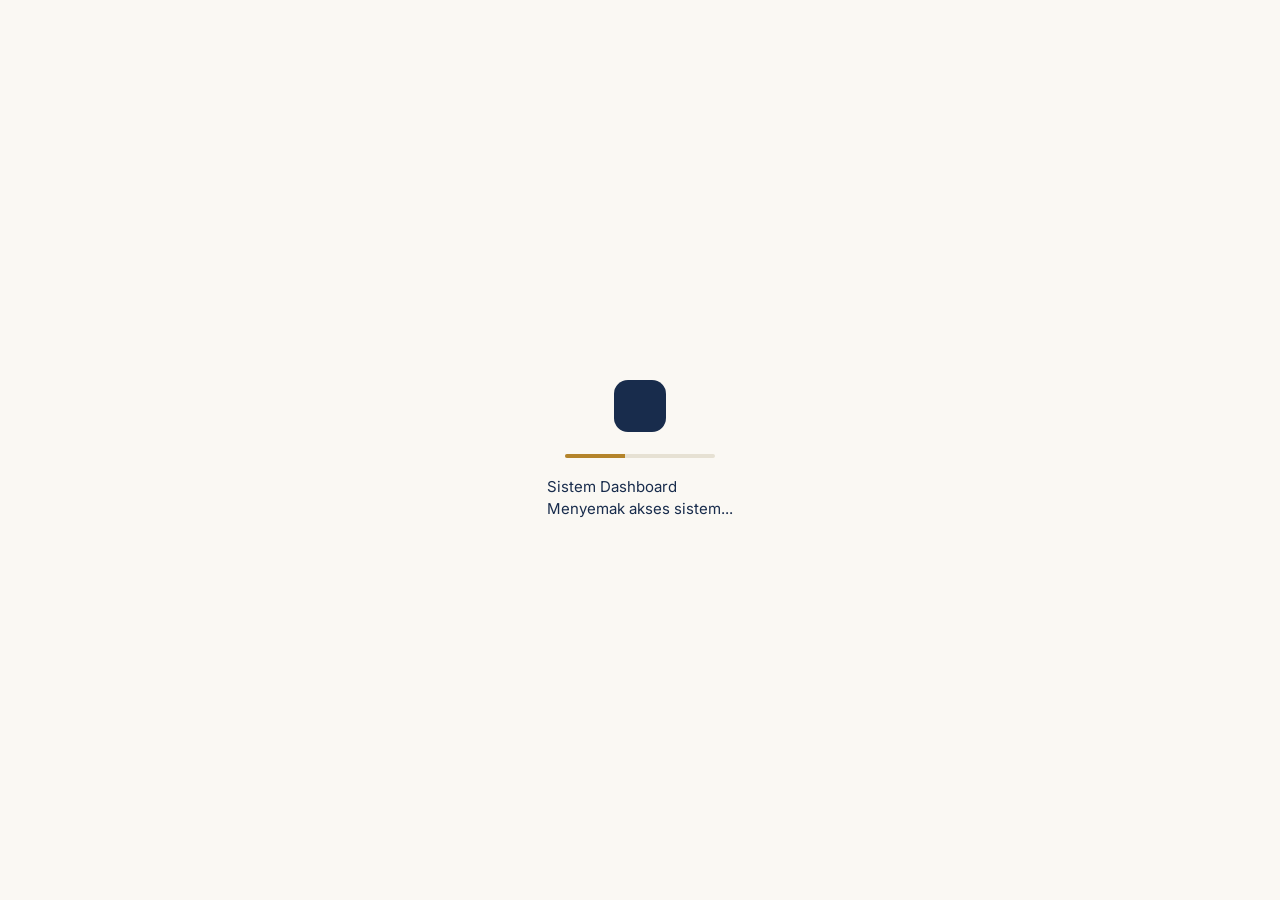
==== index.html @ 3afe43b8 "new dashboard structure" ====
<!DOCTYPE html>
<html lang="ms">
<head>
  <meta charset="utf-8">
  <meta name="viewport" content="width=device-width, initial-scale=1, viewport-fit=cover">
  <title>Master Portal | Dashboard Pendidikan</title>
  <link rel="preconnect" href="https://fonts.googleapis.com">
  <link rel="preconnect" href="https://fonts.gstatic.com" crossorigin>
  <link href="https://fonts.googleapis.com/css2?family=Fraunces:opsz,wght@9..144,600;9..144,700&family=Inter:wght@400;500;600;700&display=swap" rel="stylesheet">
  <link rel="stylesheet" href="master.css">
</head>
<body>

  <!-- Reusable Loader -->
  <div id="dynamicLoader">
    <div class="loader-mark"></div>
    <div class="loader-track"><span></span></div>
    <div class="loading-text-container">
      <div class="loading-title">Sistem Dashboard</div>
      <div class="loading-subtitle" id="loaderMessage">Mengakses sistem...</div>
    </div>
  </div>

  <header class="site-header">
    <div class="site-header-inner">
      <div class="brand">
        <div class="brand-name">Master Portal</div>
        <div class="brand-sub">Dashboard Utama</div>
      </div>
      <div class="user-chip" id="userProfile" style="display:none;">
        <div class="user-info">
          <p class="user-name" id="userName"></p>
          <p class="user-email" id="userEmail"></p>
        </div>
      </div>
    </div>
  </header>

  <div class="shell">
    <div id="authView" class="panel hero-block">
      <h2 class="hero-title">Selamat Datang</h2>
      <p class="hero-sub">Sila sahkan identiti anda untuk mengakses modul.</p>
      <div class="input-group">
        <input type="password" id="pinInput" class="form-control" placeholder="Masukkan PIN Sekolah (Jika tiada akses e-mel)">
        <button class="btn btn-primary" onclick="verifyAccess()">Log Masuk</button>
      </div>
      <p id="authError" style="color:var(--rose); font-size:13px; margin-top:12px;"></p>
    </div>

    <!-- Modules Grid -->
    <div id="modulesView" style="display:none;">
      <h2 class="section-title">Modul Tersedia</h2>
      <div class="modules-grid">
        <!-- Module Card: Baucar Buku -->
        <a href="baucarbuku.html" class="module-card">
          <div class="module-icon">📚</div>
          <div class="module-content">
            <h3>Sistem Baucar Buku</h3>
            <p>Urus status penebusan dan penggunaan baucar buku pelajar.</p>
          </div>
        </a>
        
        <!-- Placeholder for Future Module -->
        <div class="module-card disabled">
          <div class="module-icon">⚙️</div>
          <div class="module-content">
            <h3>Modul Seterusnya</h3>
            <p>Akan datang...</p>
          </div>
        </div>
      </div>
    </div>
  </div>

  <script src="master.js"></script>
</body>
</html>
---- master.css ----
:root {
  --ink: #182C4C; --ink-soft: #3E5372;
  --paper: #FAF8F3; --surface: #FFFFFF; --surface-2: #F3F0E8;
  --line: #E6E1D3; --line-soft: #EFEBDE;
  --gold: #B4842A; --gold-soft: #F3E6C9;
  --teal: #1E6E63; --teal-soft: #DCEEE9;
  --rose: #A83B44; --rose-soft: #F4DEDD;
  --muted: #6B7280;
  --radius-lg: 18px; --radius-md: 12px; --radius-sm: 8px;
  --shadow-sm: 0 1px 2px rgba(24,44,76,0.06);
  --shadow-md: 0 8px 24px rgba(24,44,76,0.08);
  --font-display: 'Fraunces', Georgia, serif;
  --font-body: 'Inter', sans-serif;
}

* { box-sizing: border-box; }
body {
  margin: 0; background: var(--paper); color: var(--ink);
  font-family: var(--font-body); font-size: 15px; line-height: 1.5;
}
.site-header {
  position: sticky; top: 0; z-index: 40;
  background: rgba(250,248,243,0.86); backdrop-filter: blur(10px);
  border-bottom: 1px solid var(--line);
}
.site-header-inner {
  max-width: 1140px; margin: 0 auto; padding: 12px 20px;
  display: flex; align-items: center; justify-content: space-between;
}
.brand-name { font-family: var(--font-display); font-weight: 700; font-size: 19px; }
.brand-sub { font-size: 11px; color: var(--muted); text-transform: uppercase; font-weight: 600; }
.shell { max-width: 1140px; margin: 0 auto; padding: 24px 20px 64px; }
.panel {
  background: var(--surface); padding: 24px; border-radius: var(--radius-lg);
  box-shadow: var(--shadow-sm); border: 1px solid var(--line-soft);
}
.hero-block { text-align: center; }
.hero-title { font-family: var(--font-display); font-size: 26px; margin: 0 0 8px; }
.hero-sub { color: var(--muted); margin: 0 0 24px; }
.input-group { display: flex; gap: 10px; justify-content: center; flex-wrap: wrap; }
.form-control {
  padding: 11px 13px; border: 1.5px solid var(--line); border-radius: var(--radius-sm);
  font-family: var(--font-body); width: 260px;
}
.btn {
  background: var(--ink); color: #fff; padding: 9px 16px; border: none; border-radius: 999px;
  cursor: pointer; font-weight: 600; text-decoration: none; display: inline-block;
}
.btn:hover { background: #0F1E37; }

/* Modules Grid */
.section-title { font-family: var(--font-display); margin-bottom: 20px; font-size: 22px; }
.modules-grid { display: grid; grid-template-columns: repeat(auto-fill, minmax(300px, 1fr)); gap: 20px; }
.module-card {
  background: var(--surface); border: 1px solid var(--line); border-radius: var(--radius-lg);
  padding: 24px; text-decoration: none; color: var(--ink);
  display: flex; gap: 16px; transition: transform 0.2s, box-shadow 0.2s;
}
.module-card:hover:not(.disabled) { transform: translateY(-4px); box-shadow: var(--shadow-md); border-color: var(--gold); }
.module-icon { font-size: 32px; flex-shrink: 0; }
.module-content h3 { margin: 0 0 6px; font-family: var(--font-display); font-size: 18px; }
.module-content p { margin: 0; font-size: 13.5px; color: var(--muted); }
.module-card.disabled { opacity: 0.5; cursor: not-allowed; }

/* Global Loader */
#dynamicLoader {
  position: fixed; inset: 0; background: var(--paper); z-index: 9999;
  display: none; flex-direction: column; justify-content: center; align-items: center;
}
.loader-mark { width: 52px; height: 52px; background: var(--ink); border-radius: 14px; margin-bottom: 22px; }
.loader-track { width: 150px; height: 4px; background: var(--line); border-radius: 99px; overflow: hidden; margin-bottom: 18px; }
.loader-track > span { display: block; width: 40%; height: 100%; background: var(--gold); animation: slide 1.1s infinite; }
@keyframes slide { 0% { transform: translateX(-100%); } 100% { transform: translateX(350%); } }
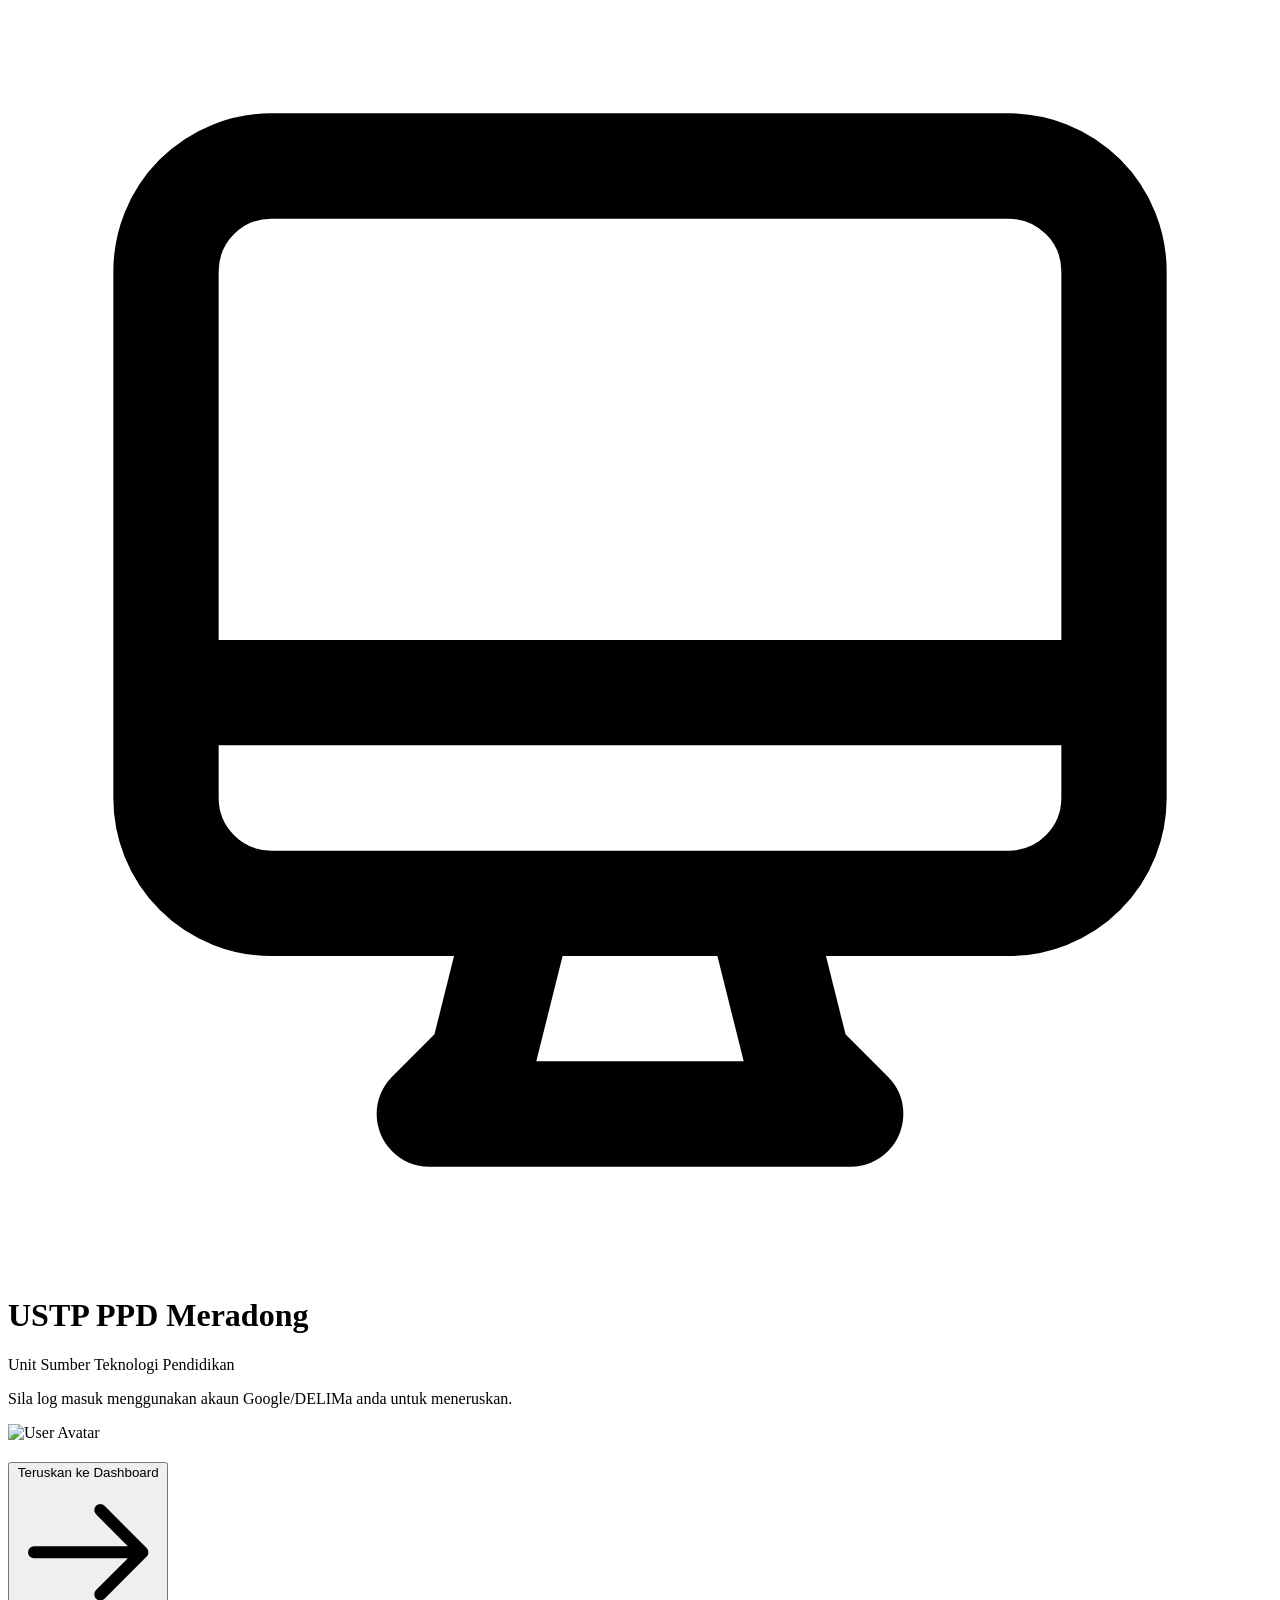
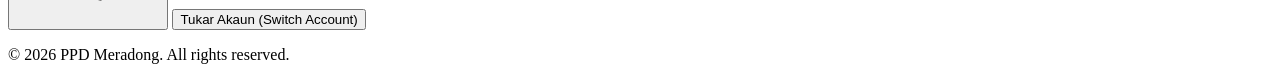
==== commit 8781c3db: "draf" ====
--- a/index.html
+++ b/index.html
@@ -1,77 +1,134 @@
 <!DOCTYPE html>
-<html lang="ms">
+<html lang="en">
 <head>
-  <meta charset="utf-8">
-  <meta name="viewport" content="width=device-width, initial-scale=1, viewport-fit=cover">
-  <title>Master Portal | Dashboard Pendidikan</title>
-  <link rel="preconnect" href="https://fonts.googleapis.com">
-  <link rel="preconnect" href="https://fonts.gstatic.com" crossorigin>
-  <link href="https://fonts.googleapis.com/css2?family=Fraunces:opsz,wght@9..144,600;9..144,700&family=Inter:wght@400;500;600;700&display=swap" rel="stylesheet">
-  <link rel="stylesheet" href="master.css">
+    <meta charset="UTF-8">
+    <meta name="viewport" content="width=device-width, initial-scale=1.0">
+    <title>Portal USTP PPD Meradong</title>
+    
+    <!-- Tailwind CSS for styling -->
+    <script src="https://cdn.tailwindcss.com"></script>
+    
+    <!-- Google Identity Services -->
+    <script src="https://accounts.google.com/gsi/client" async defer></script>
+    
+    <!-- JWT Decoder to read Google's response -->
+    <script src="https://cdn.jsdelivr.net/npm/jwt-decode/build/jwt-decode.min.js"></script>
+
+    <!-- Custom Tailwind Configuration for USTP Theme (Blue/Professional) -->
+    <script>
+        tailwind.config = {
+            theme: {
+                extend: {
+                    colors: {
+                        ustp: {
+                            light: '#4facfe',
+                            DEFAULT: '#00f2fe',
+                            dark: '#0062cc',
+                        }
+                    }
+                }
+            }
+        }
+    </script>
 </head>
-<body>
+<body class="bg-gradient-to-br from-blue-900 via-blue-800 to-blue-900 min-h-screen flex items-center justify-center p-4 antialiased">
 
-  <!-- Reusable Loader -->
-  <div id="dynamicLoader">
-    <div class="loader-mark"></div>
-    <div class="loader-track"><span></span></div>
-    <div class="loading-text-container">
-      <div class="loading-title">Sistem Dashboard</div>
-      <div class="loading-subtitle" id="loaderMessage">Mengakses sistem...</div>
-    </div>
-  </div>
+    <div class="max-w-md w-full bg-white rounded-3xl shadow-2xl overflow-hidden relative">
+        <!-- Top Banner/Header -->
+        <div class="bg-blue-50 py-8 px-6 text-center border-b border-gray-100">
+            <div class="w-16 h-16 mx-auto bg-blue-600 rounded-2xl flex items-center justify-center shadow-lg mb-4 transform rotate-3">
+                <!-- SVG Icon representing Tech/Education -->
+                <svg class="w-8 h-8 text-white transform -rotate-3" fill="none" stroke="currentColor" viewBox="0 0 24 24" xmlns="http://www.w3.org/2000/svg">
+                    <path stroke-linecap="round" stroke-linejoin="round" stroke-width="2" d="M9.75 17L9 20l-1 1h8l-1-1-.75-3M3 13h18M5 17h14a2 2 0 002-2V5a2 2 0 00-2-2H5a2 2 0 00-2 2v10a2 2 0 002 2z"></path>
+                </svg>
+            </div>
+            <h1 class="text-2xl font-extrabold text-gray-800 tracking-tight">USTP PPD Meradong</h1>
+            <p class="text-sm text-gray-500 mt-1 font-medium">Unit Sumber Teknologi Pendidikan</p>
+        </div>
 
-  <header class="site-header">
-    <div class="site-header-inner">
-      <div class="brand">
-        <div class="brand-name">Master Portal</div>
-        <div class="brand-sub">Dashboard Utama</div>
-      </div>
-      <div class="user-chip" id="userProfile" style="display:none;">
-        <div class="user-info">
-          <p class="user-name" id="userName"></p>
-          <p class="user-email" id="userEmail"></p>
+        <div class="p-8">
+            <!-- State 1: Login Section -->
+            <div id="login-section" class="flex flex-col items-center transition-all duration-300">
+                <p class="text-center text-gray-600 text-sm mb-6">Sila log masuk menggunakan akaun Google/DELIMa anda untuk meneruskan.</p>
+                
+                <!-- Google Sign-In Button Container -->
+                <div id="buttonDiv" class="w-full flex justify-center"></div>
+            </div>
+
+            <!-- State 2: User Profile Section (Hidden by default) -->
+            <div id="profile-section" class="hidden flex-col items-center transition-all duration-300">
+                <div class="relative mb-4">
+                    <img id="user-avatar" src="" alt="User Avatar" class="w-20 h-20 rounded-full border-4 border-blue-100 shadow-sm object-cover">
+                    <div class="absolute bottom-0 right-0 bg-green-500 w-5 h-5 rounded-full border-2 border-white"></div>
+                </div>
+                
+                <h2 id="user-name" class="text-xl font-bold text-gray-800 text-center"></h2>
+                <p id="user-email" class="text-sm text-gray-500 text-center bg-gray-100 px-3 py-1 rounded-full mt-2 font-mono"></p>
+
+                <div class="w-full mt-8 pt-6 border-t border-gray-100 space-y-3">
+                    <button class="w-full bg-blue-600 hover:bg-blue-700 text-white font-semibold py-3 px-4 rounded-xl shadow-md transition duration-200 flex justify-center items-center gap-2">
+                        <span>Teruskan ke Dashboard</span>
+                        <svg class="w-4 h-4" fill="none" stroke="currentColor" viewBox="0 0 24 24"><path stroke-linecap="round" stroke-linejoin="round" stroke-width="2" d="M14 5l7 7m0 0l-7 7m7-7H3"></path></svg>
+                    </button>
+                    
+                    <button onclick="switchAccount()" class="w-full bg-white hover:bg-gray-50 text-gray-700 font-medium py-3 px-4 rounded-xl border border-gray-200 shadow-sm transition duration-200">
+                        Tukar Akaun (Switch Account)
+                    </button>
+                </div>
+            </div>
         </div>
-      </div>
-    </div>
-  </header>
-
-  <div class="shell">
-    <div id="authView" class="panel hero-block">
-      <h2 class="hero-title">Selamat Datang</h2>
-      <p class="hero-sub">Sila sahkan identiti anda untuk mengakses modul.</p>
-      <div class="input-group">
-        <input type="password" id="pinInput" class="form-control" placeholder="Masukkan PIN Sekolah (Jika tiada akses e-mel)">
-        <button class="btn btn-primary" onclick="verifyAccess()">Log Masuk</button>
-      </div>
-      <p id="authError" style="color:var(--rose); font-size:13px; margin-top:12px;"></p>
+        
+        <!-- Footer -->
+        <div class="bg-gray-50 py-4 text-center">
+            <p class="text-xs text-gray-400">&copy; 2026 PPD Meradong. All rights reserved.</p>
+        </div>
     </div>
 
-    <!-- Modules Grid -->
-    <div id="modulesView" style="display:none;">
-      <h2 class="section-title">Modul Tersedia</h2>
-      <div class="modules-grid">
-        <!-- Module Card: Baucar Buku -->
-        <a href="baucarbuku.html" class="module-card">
-          <div class="module-icon">📚</div>
-          <div class="module-content">
-            <h3>Sistem Baucar Buku</h3>
-            <p>Urus status penebusan dan penggunaan baucar buku pelajar.</p>
-          </div>
-        </a>
-        
-        <!-- Placeholder for Future Module -->
-        <div class="module-card disabled">
-          <div class="module-icon">⚙️</div>
-          <div class="module-content">
-            <h3>Modul Seterusnya</h3>
-            <p>Akan datang...</p>
-          </div>
-        </div>
-      </div>
-    </div>
-  </div>
+    <script>
+        // REPLACE THIS WITH YOUR GOOGLE CLIENT ID
+        const GOOGLE_CLIENT_ID = '301439264156-sslpt522c7t2hk7sjrb7u2fin8n3c0mb.apps.googleusercontent.com';
 
-  <script src="master.js"></script>
+        window.onload = function () {
+            google.accounts.id.initialize({
+                client_id: GOOGLE_CLIENT_ID,
+                callback: handleCredentialResponse,
+                auto_select: false, // Prevents automatic sign-in without user interaction
+            });
+            
+            renderGoogleButton();
+        };
+
+        function renderGoogleButton() {
+            google.accounts.id.renderButton(
+                document.getElementById("buttonDiv"),
+                { theme: "outline", size: "large", type: "standard", shape: "pill", width: "250" }
+            );
+        }
+
+        function handleCredentialResponse(response) {
+            // Decode the JWT token to get user info
+            const decodedToken = jwt_decode(response.credential);
+            
+            // Populate the UI with user data
+            document.getElementById('user-name').innerText = decodedToken.name;
+            document.getElementById('user-email').innerText = decodedToken.email;
+            document.getElementById('user-avatar').src = decodedToken.picture;
+
+            // Toggle visibility
+            document.getElementById('login-section').classList.add('hidden');
+            document.getElementById('profile-section').classList.remove('hidden');
+            document.getElementById('profile-section').classList.add('flex');
+        }
+
+        function switchAccount() {
+            // Hide profile, show login
+            document.getElementById('profile-section').classList.add('hidden');
+            document.getElementById('profile-section').classList.remove('flex');
+            document.getElementById('login-section').classList.remove('hidden');
+            
+            // Re-render the button and force the account chooser prompt
+            google.accounts.id.prompt(); 
+        }
+    </script>
 </body>
 </html>
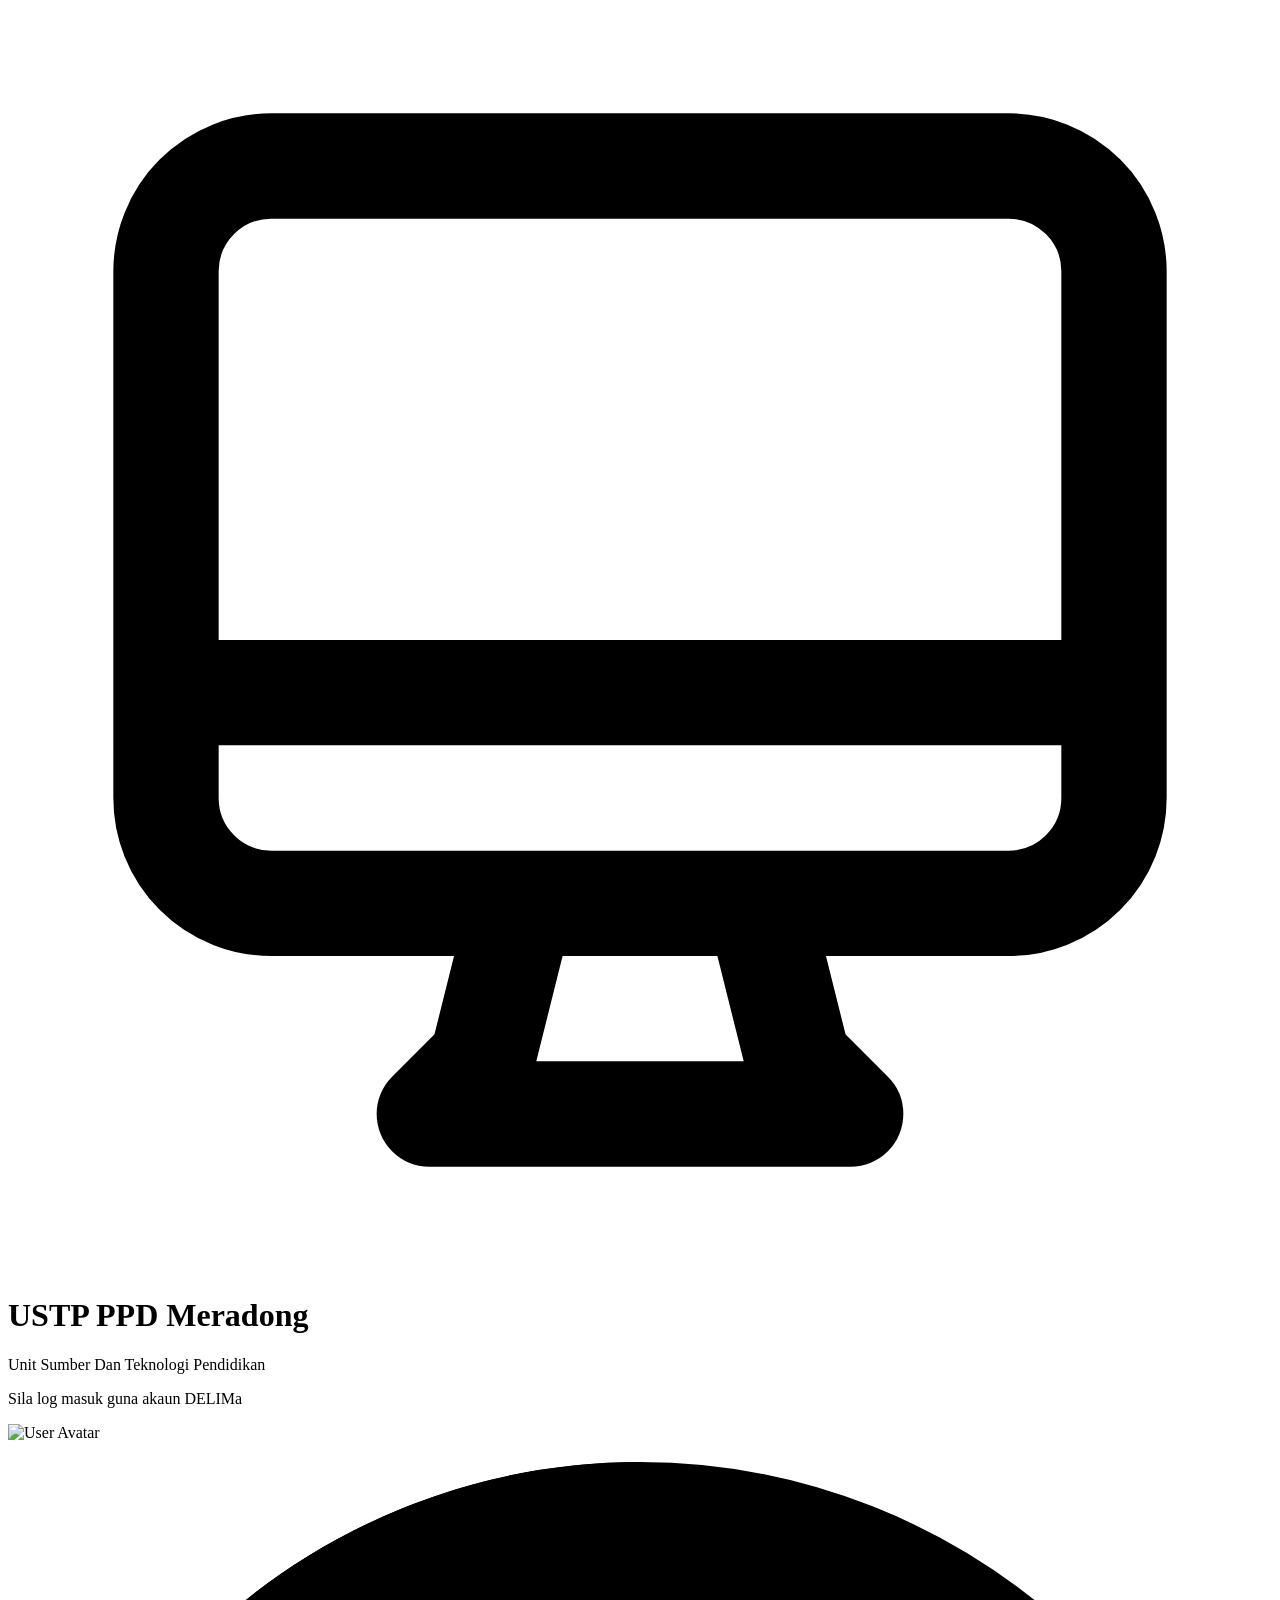
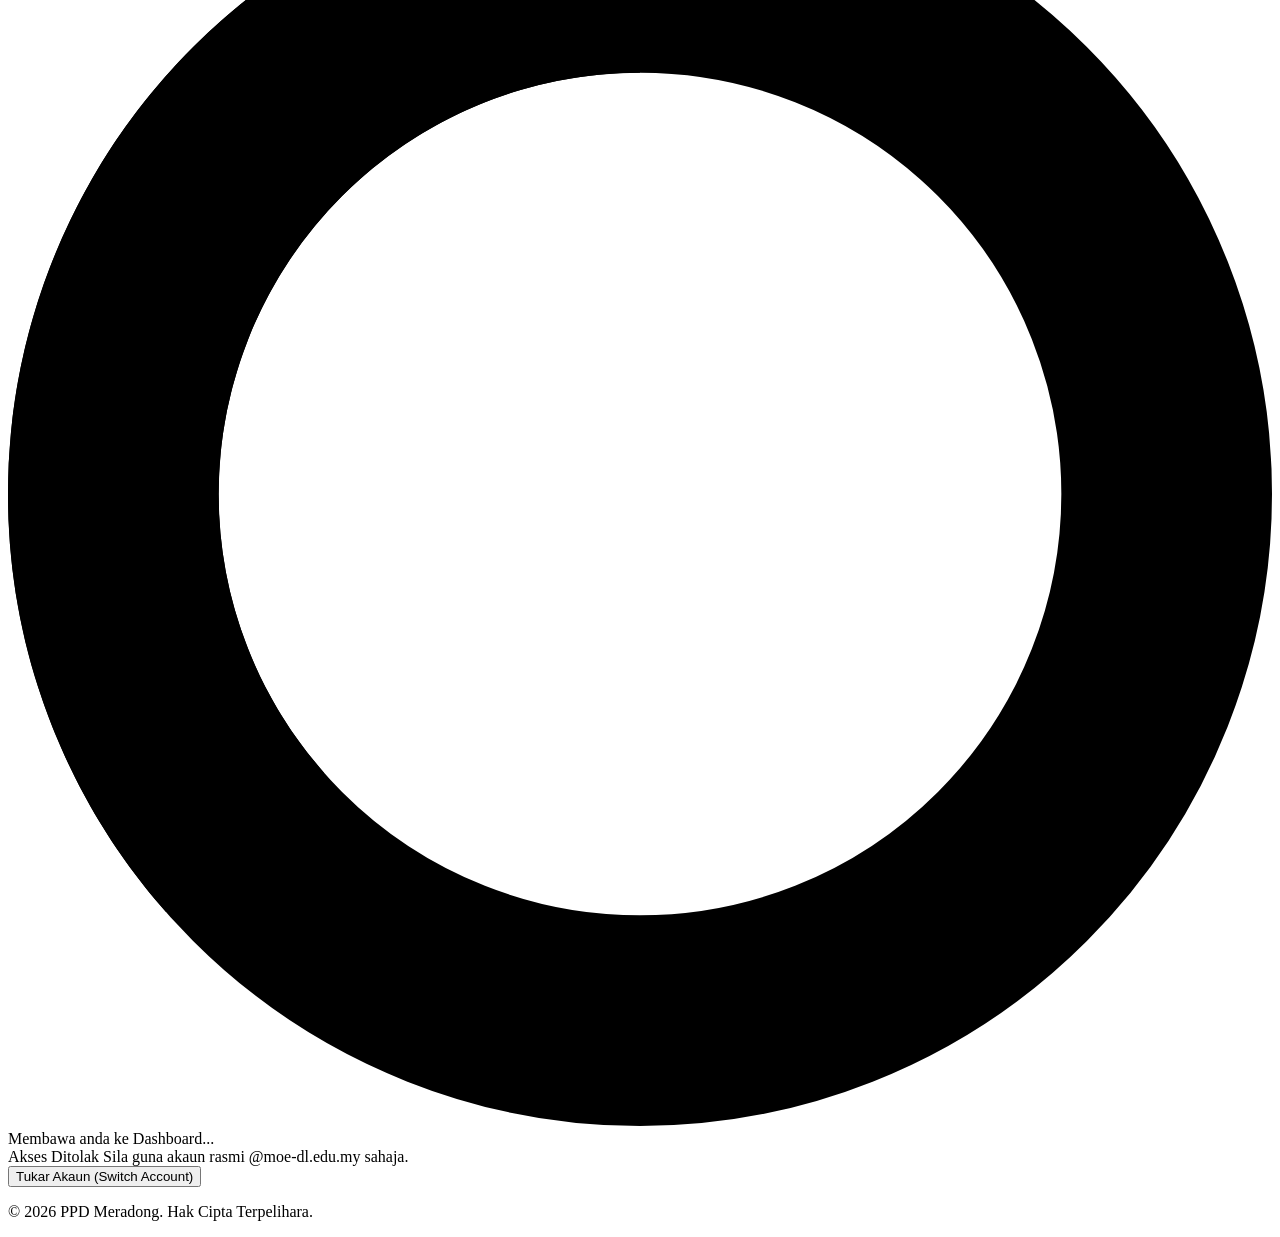
==== commit 729531ce: "added dashboard ustp" ====
--- a/index.html
+++ b/index.html
@@ -1,20 +1,20 @@
 <!DOCTYPE html>
-<html lang="en">
+<html lang="ms">
 <head>
     <meta charset="UTF-8">
     <meta name="viewport" content="width=device-width, initial-scale=1.0">
     <title>Portal USTP PPD Meradong</title>
     
-    <!-- Tailwind CSS for styling -->
+    <!-- Tailwind CSS untuk styling -->
     <script src="https://cdn.tailwindcss.com"></script>
     
     <!-- Google Identity Services -->
     <script src="https://accounts.google.com/gsi/client" async defer></script>
     
-    <!-- JWT Decoder to read Google's response -->
+    <!-- JWT Decoder untuk membaca respons dari Google -->
     <script src="https://cdn.jsdelivr.net/npm/jwt-decode/build/jwt-decode.min.js"></script>
 
-    <!-- Custom Tailwind Configuration for USTP Theme (Blue/Professional) -->
+    <!-- Konfigurasi Tailwind untuk Tema USTP -->
     <script>
         tailwind.config = {
             theme: {
@@ -34,43 +34,55 @@
 <body class="bg-gradient-to-br from-blue-900 via-blue-800 to-blue-900 min-h-screen flex items-center justify-center p-4 antialiased">
 
     <div class="max-w-md w-full bg-white rounded-3xl shadow-2xl overflow-hidden relative">
-        <!-- Top Banner/Header -->
+        <!-- Header / Banner Atas -->
         <div class="bg-blue-50 py-8 px-6 text-center border-b border-gray-100">
             <div class="w-16 h-16 mx-auto bg-blue-600 rounded-2xl flex items-center justify-center shadow-lg mb-4 transform rotate-3">
-                <!-- SVG Icon representing Tech/Education -->
+                <!-- Ikon Pendidikan/Teknologi -->
                 <svg class="w-8 h-8 text-white transform -rotate-3" fill="none" stroke="currentColor" viewBox="0 0 24 24" xmlns="http://www.w3.org/2000/svg">
                     <path stroke-linecap="round" stroke-linejoin="round" stroke-width="2" d="M9.75 17L9 20l-1 1h8l-1-1-.75-3M3 13h18M5 17h14a2 2 0 002-2V5a2 2 0 00-2-2H5a2 2 0 00-2 2v10a2 2 0 002 2z"></path>
                 </svg>
             </div>
             <h1 class="text-2xl font-extrabold text-gray-800 tracking-tight">USTP PPD Meradong</h1>
-            <p class="text-sm text-gray-500 mt-1 font-medium">Unit Sumber Teknologi Pendidikan</p>
+            <p class="text-sm text-gray-500 mt-1 font-medium">Unit Sumber Dan Teknologi Pendidikan</p>
         </div>
 
         <div class="p-8">
-            <!-- State 1: Login Section -->
+            <!-- State 1: Bahagian Log Masuk -->
             <div id="login-section" class="flex flex-col items-center transition-all duration-300">
-                <p class="text-center text-gray-600 text-sm mb-6">Sila log masuk menggunakan akaun Google/DELIMa anda untuk meneruskan.</p>
+                <p class="text-center text-gray-600 font-medium mb-6">Sila log masuk guna akaun DELIMa</p>
                 
-                <!-- Google Sign-In Button Container -->
+                <!-- Bekas Butang Log Masuk Google -->
                 <div id="buttonDiv" class="w-full flex justify-center"></div>
             </div>
 
-            <!-- State 2: User Profile Section (Hidden by default) -->
+            <!-- State 2: Bahagian Profil & Pengesahan (Disembunyikan pada awalnya) -->
             <div id="profile-section" class="hidden flex-col items-center transition-all duration-300">
                 <div class="relative mb-4">
                     <img id="user-avatar" src="" alt="User Avatar" class="w-20 h-20 rounded-full border-4 border-blue-100 shadow-sm object-cover">
-                    <div class="absolute bottom-0 right-0 bg-green-500 w-5 h-5 rounded-full border-2 border-white"></div>
+                    <!-- Dot status akan ditukar berdasarkan jenis akaun -->
+                    <div id="status-dot" class="absolute bottom-0 right-0 w-5 h-5 rounded-full border-2 border-white"></div>
                 </div>
                 
                 <h2 id="user-name" class="text-xl font-bold text-gray-800 text-center"></h2>
                 <p id="user-email" class="text-sm text-gray-500 text-center bg-gray-100 px-3 py-1 rounded-full mt-2 font-mono"></p>
 
-                <div class="w-full mt-8 pt-6 border-t border-gray-100 space-y-3">
-                    <button class="w-full bg-blue-600 hover:bg-blue-700 text-white font-semibold py-3 px-4 rounded-xl shadow-md transition duration-200 flex justify-center items-center gap-2">
-                        <span>Teruskan ke Dashboard</span>
-                        <svg class="w-4 h-4" fill="none" stroke="currentColor" viewBox="0 0 24 24"><path stroke-linecap="round" stroke-linejoin="round" stroke-width="2" d="M14 5l7 7m0 0l-7 7m7-7H3"></path></svg>
-                    </button>
-                    
+                <!-- Mesej Berjaya (Auto Redirect) -->
+                <div id="success-message" class="hidden w-full mt-6 text-center">
+                    <div class="flex items-center justify-center space-x-2 text-green-600 bg-green-50 py-3 px-4 rounded-xl border border-green-100">
+                        <svg class="animate-spin h-5 w-5 text-green-600" xmlns="http://www.w3.org/2000/svg" fill="none" viewBox="0 0 24 24">
+                            <circle class="opacity-25" cx="12" cy="12" r="10" stroke="currentColor" stroke-width="4"></circle>
+                            <path class="opacity-75" fill="currentColor" d="M4 12a8 8 0 018-8V0C5.373 0 0 5.373 0 12h4zm2 5.291A7.962 7.962 0 014 12H0c0 3.042 1.135 5.824 3 7.938l3-2.647z"></path>
+                        </svg>
+                        <span class="font-semibold text-sm">Membawa anda ke Dashboard...</span>
+                    </div>
+                </div>
+
+                <!-- Mesej Ralat (Bukan Akaun DELIMa) -->
+                <div id="error-message" class="hidden w-full mt-6 space-y-3">
+                    <div class="text-center text-red-600 bg-red-50 py-3 px-4 rounded-xl border border-red-100">
+                        <span class="font-semibold text-sm block">Akses Ditolak</span>
+                        <span class="text-xs">Sila guna akaun rasmi @moe-dl.edu.my sahaja.</span>
+                    </div>
                     <button onclick="switchAccount()" class="w-full bg-white hover:bg-gray-50 text-gray-700 font-medium py-3 px-4 rounded-xl border border-gray-200 shadow-sm transition duration-200">
                         Tukar Akaun (Switch Account)
                     </button>
@@ -79,20 +91,23 @@
         </div>
         
         <!-- Footer -->
-        <div class="bg-gray-50 py-4 text-center">
-            <p class="text-xs text-gray-400">&copy; 2026 PPD Meradong. All rights reserved.</p>
+        <div class="bg-gray-50 py-4 text-center border-t border-gray-100">
+            <p class="text-xs text-gray-400">&copy; 2026 PPD Meradong. Hak Cipta Terpelihara.</p>
         </div>
     </div>
 
     <script>
-        // REPLACE THIS WITH YOUR GOOGLE CLIENT ID
+        // Client ID yang anda berikan
         const GOOGLE_CLIENT_ID = '301439264156-sslpt522c7t2hk7sjrb7u2fin8n3c0mb.apps.googleusercontent.com';
+
+        // URL Dashboard Utama (GANTI "#" DENGAN PAUTAN DASHBOARD SEBENAR ANDA)
+        const DASHBOARD_URL = 'https://sites.google.com/moe-dl.edu.my/ustp-ppdm/home'; 
 
         window.onload = function () {
             google.accounts.id.initialize({
                 client_id: GOOGLE_CLIENT_ID,
                 callback: handleCredentialResponse,
-                auto_select: false, // Prevents automatic sign-in without user interaction
+                auto_select: false,
             });
             
             renderGoogleButton();
@@ -106,27 +121,51 @@
         }
 
         function handleCredentialResponse(response) {
-            // Decode the JWT token to get user info
+            // Decode token untuk mendapatkan maklumat pengguna
             const decodedToken = jwt_decode(response.credential);
+            const userEmail = decodedToken.email;
             
-            // Populate the UI with user data
+            // Masukkan data ke dalam UI
             document.getElementById('user-name').innerText = decodedToken.name;
-            document.getElementById('user-email').innerText = decodedToken.email;
+            document.getElementById('user-email').innerText = userEmail;
             document.getElementById('user-avatar').src = decodedToken.picture;
 
-            // Toggle visibility
+            // Tukar paparan (Sembunyikan login, tunjuk profil)
             document.getElementById('login-section').classList.add('hidden');
             document.getElementById('profile-section').classList.remove('hidden');
             document.getElementById('profile-section').classList.add('flex');
+
+            const statusDot = document.getElementById('status-dot');
+
+            // Logik Pengesahan DELIMa
+            if (userEmail.endsWith('@moe-dl.edu.my')) {
+                // --- AKAUN SAH ---
+                statusDot.className = "absolute bottom-0 right-0 w-5 h-5 rounded-full border-2 border-white bg-green-500";
+                
+                document.getElementById('error-message').classList.add('hidden');
+                document.getElementById('success-message').classList.remove('hidden');
+                
+                // Beri masa 1.5 saat untuk pengguna melihat status berjaya, kemudian redirect
+                setTimeout(() => {
+                    window.location.href = DASHBOARD_URL; // Pastikan const DASHBOARD_URL dikemaskini
+                }, 1500);
+
+            } else {
+                // --- AKAUN TIDAK SAH (Cth: @gmail.com) ---
+                statusDot.className = "absolute bottom-0 right-0 w-5 h-5 rounded-full border-2 border-white bg-red-500";
+                
+                document.getElementById('success-message').classList.add('hidden');
+                document.getElementById('error-message').classList.remove('hidden');
+            }
         }
 
         function switchAccount() {
-            // Hide profile, show login
+            // Sembunyikan profil, tunjukkan semula butang login
             document.getElementById('profile-section').classList.add('hidden');
             document.getElementById('profile-section').classList.remove('flex');
             document.getElementById('login-section').classList.remove('hidden');
             
-            // Re-render the button and force the account chooser prompt
+            // Panggil popup 'Account Picker' Google untuk membolehkan penukaran akaun
             google.accounts.id.prompt(); 
         }
     </script>
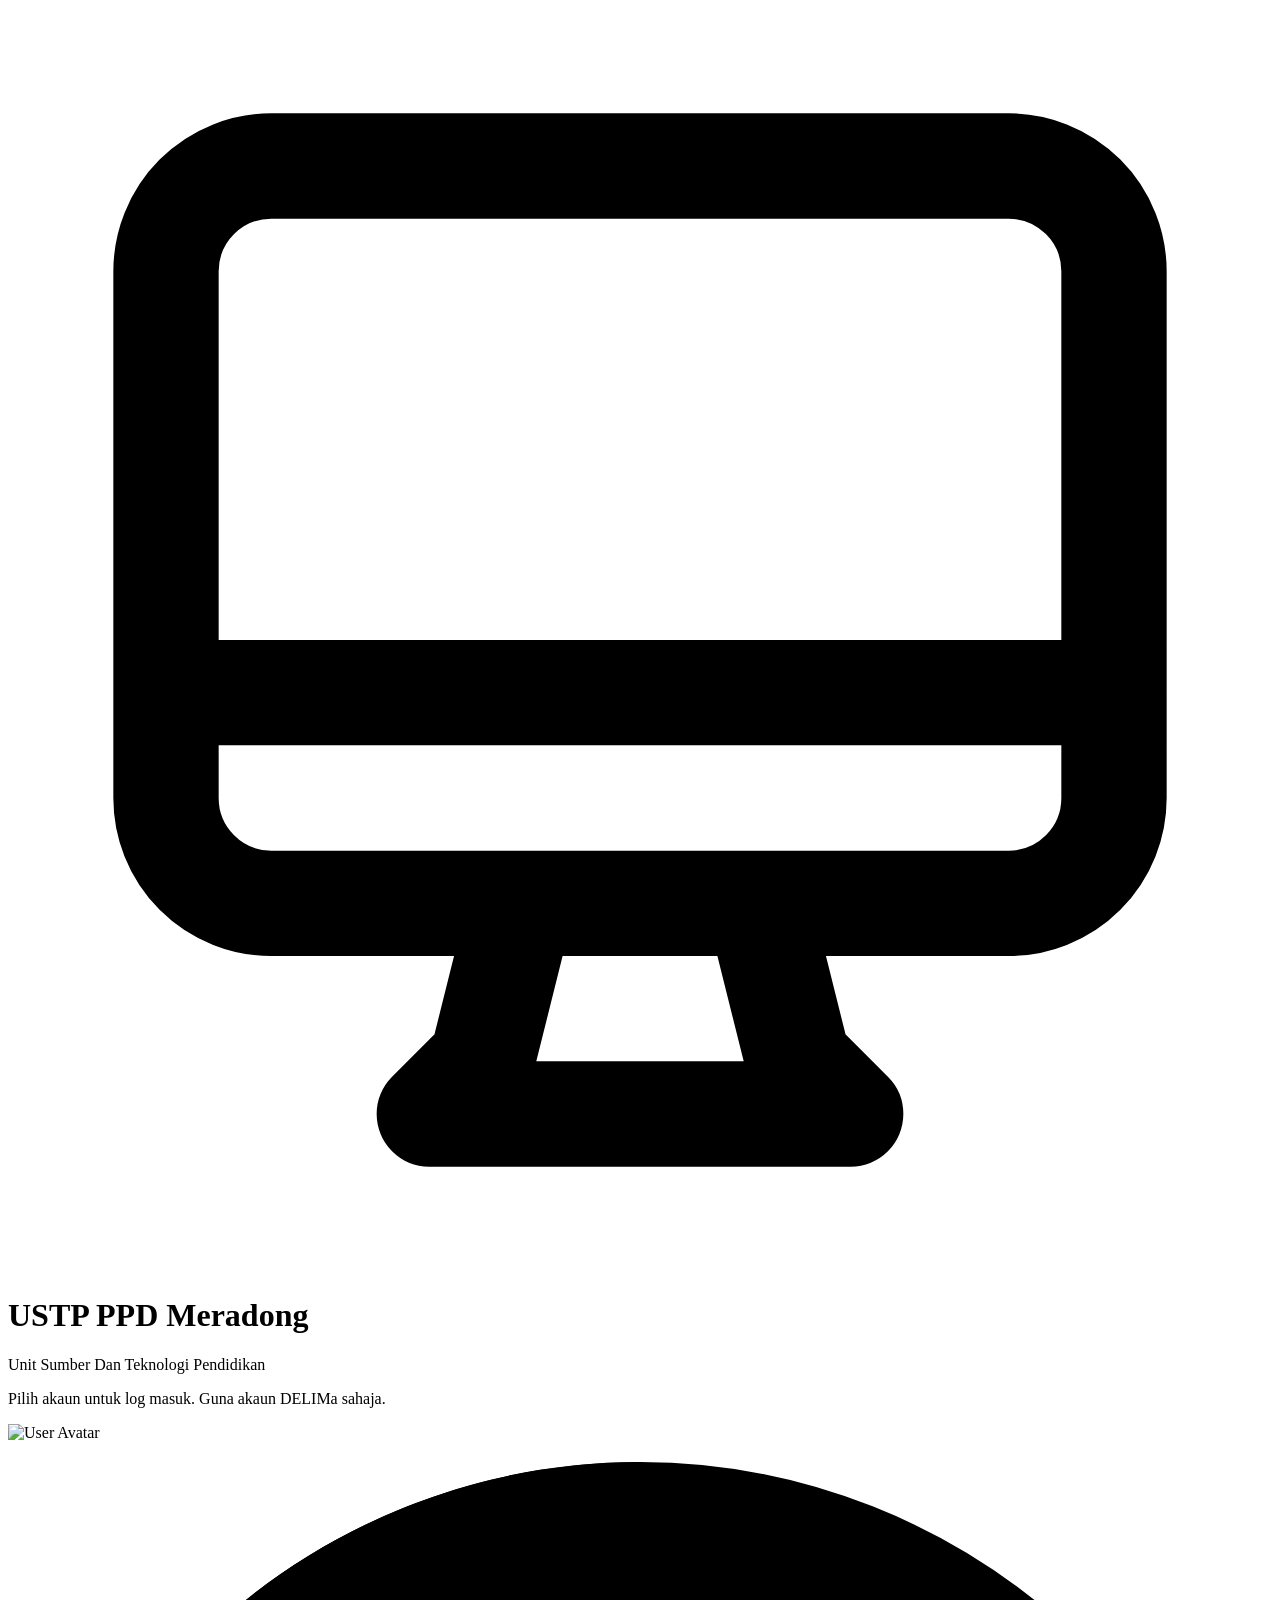
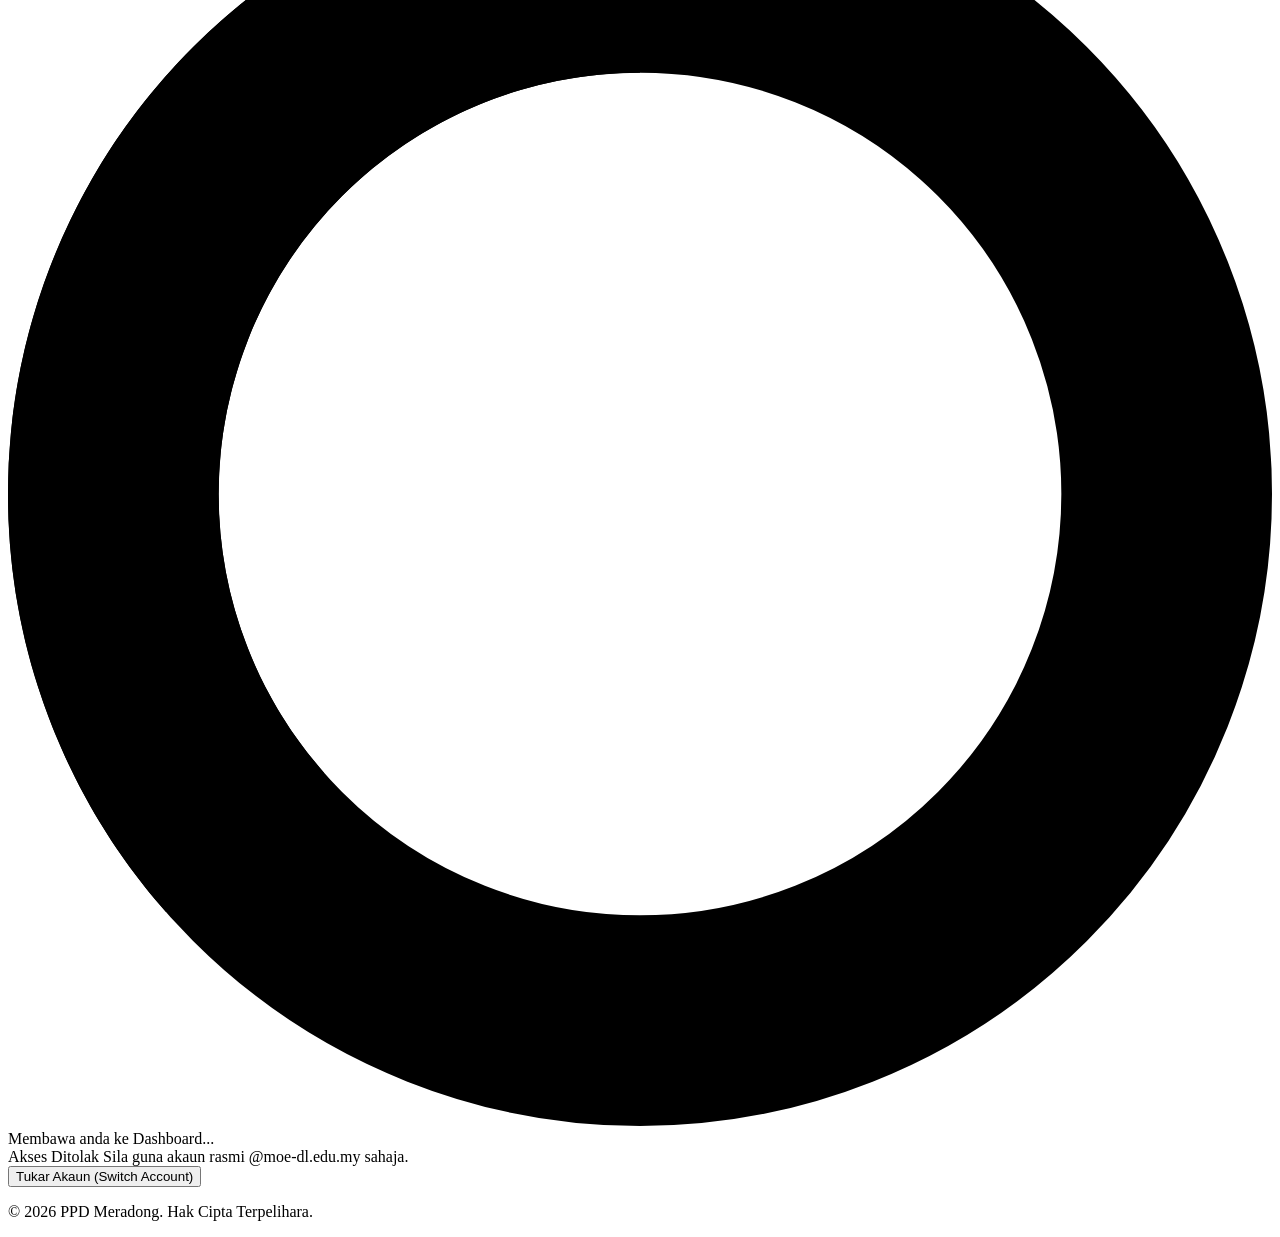
==== commit a5fbe1bc: "tukar arahan pilih akan delima" ====
--- a/index.html
+++ b/index.html
@@ -49,7 +49,7 @@
         <div class="p-8">
             <!-- State 1: Bahagian Log Masuk -->
             <div id="login-section" class="flex flex-col items-center transition-all duration-300">
-                <p class="text-center text-gray-600 font-medium mb-6">Sila log masuk guna akaun DELIMa</p>
+                <p class="text-center text-gray-600 font-medium mb-6">Pilih akaun untuk log masuk. Guna akaun DELIMa sahaja.</p>
                 
                 <!-- Bekas Butang Log Masuk Google -->
                 <div id="buttonDiv" class="w-full flex justify-center"></div>
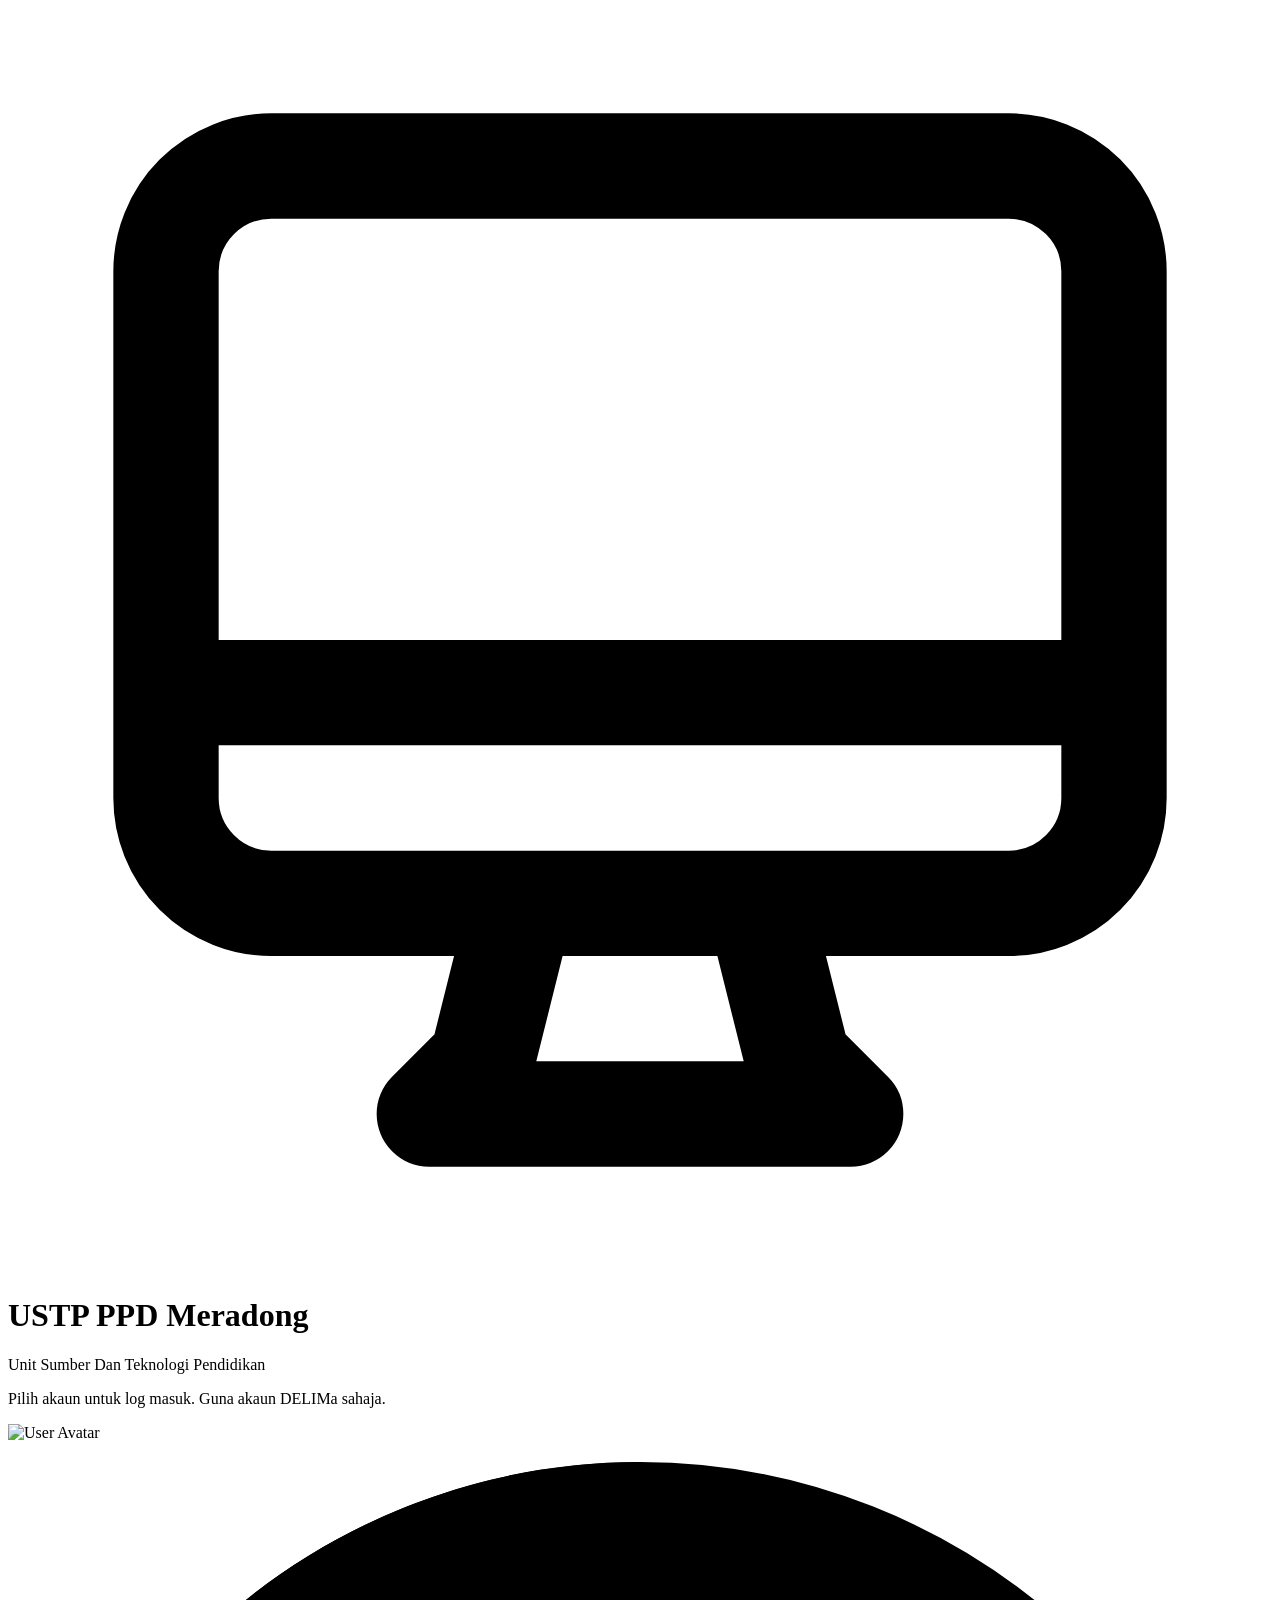
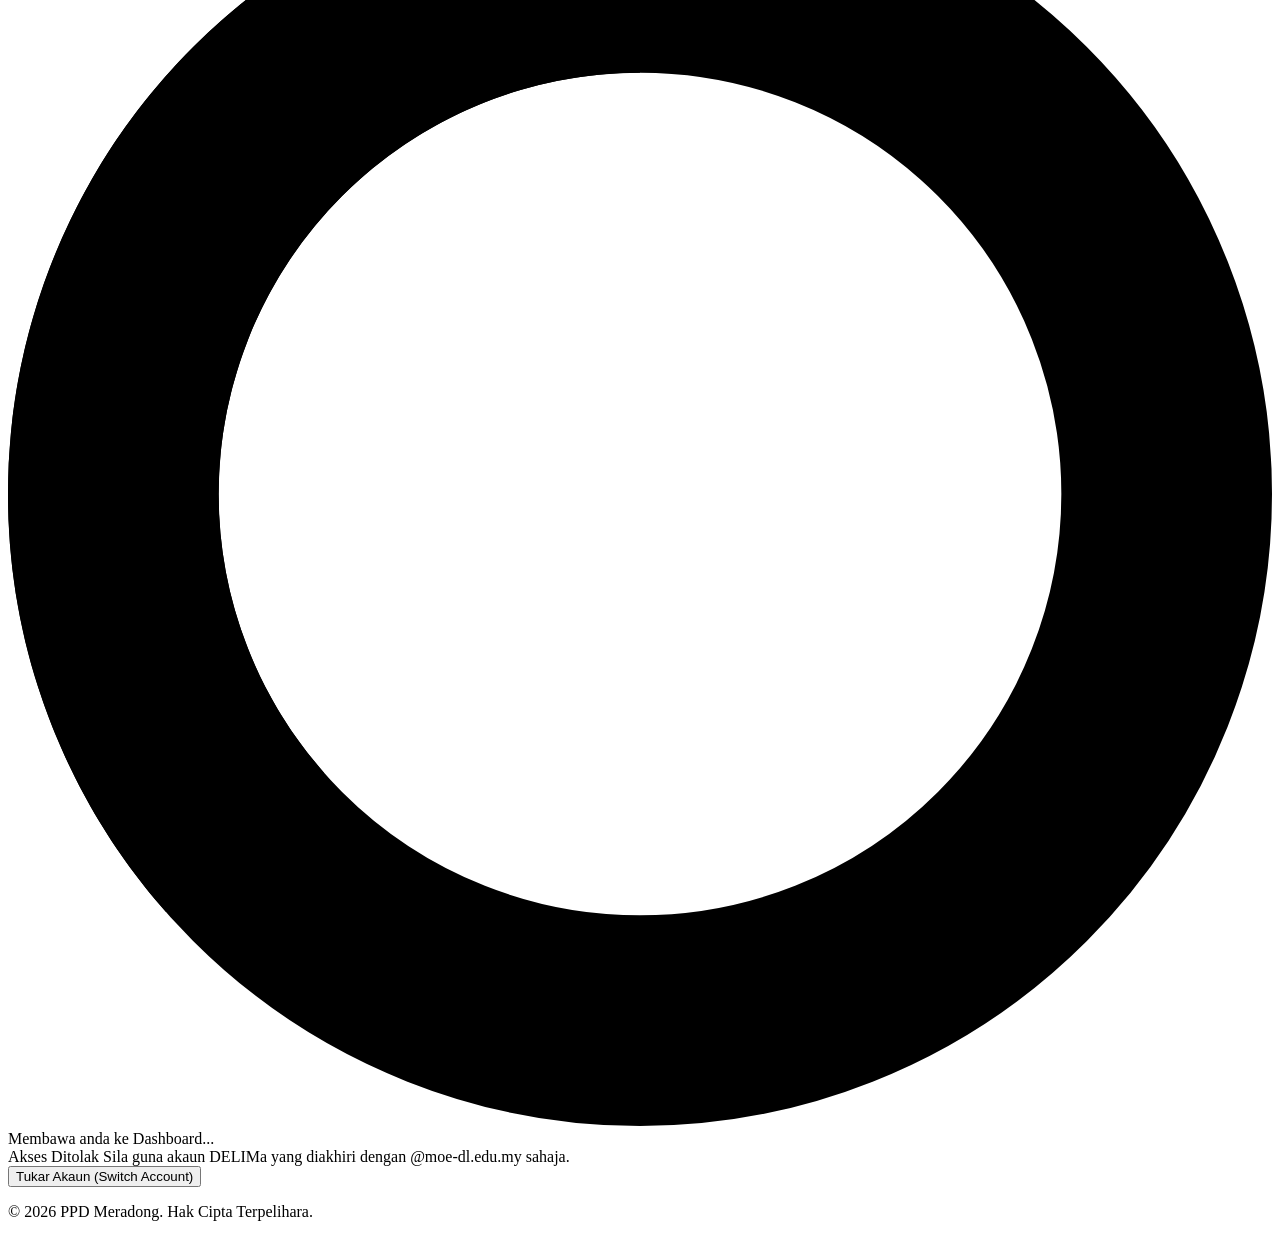
==== commit 0ac9feb4: "update akses ditolak" ====
--- a/index.html
+++ b/index.html
@@ -81,7 +81,7 @@
                 <div id="error-message" class="hidden w-full mt-6 space-y-3">
                     <div class="text-center text-red-600 bg-red-50 py-3 px-4 rounded-xl border border-red-100">
                         <span class="font-semibold text-sm block">Akses Ditolak</span>
-                        <span class="text-xs">Sila guna akaun rasmi @moe-dl.edu.my sahaja.</span>
+                        <span class="text-xs">Sila guna akaun DELIMa yang diakhiri dengan @moe-dl.edu.my sahaja.</span>
                     </div>
                     <button onclick="switchAccount()" class="w-full bg-white hover:bg-gray-50 text-gray-700 font-medium py-3 px-4 rounded-xl border border-gray-200 shadow-sm transition duration-200">
                         Tukar Akaun (Switch Account)
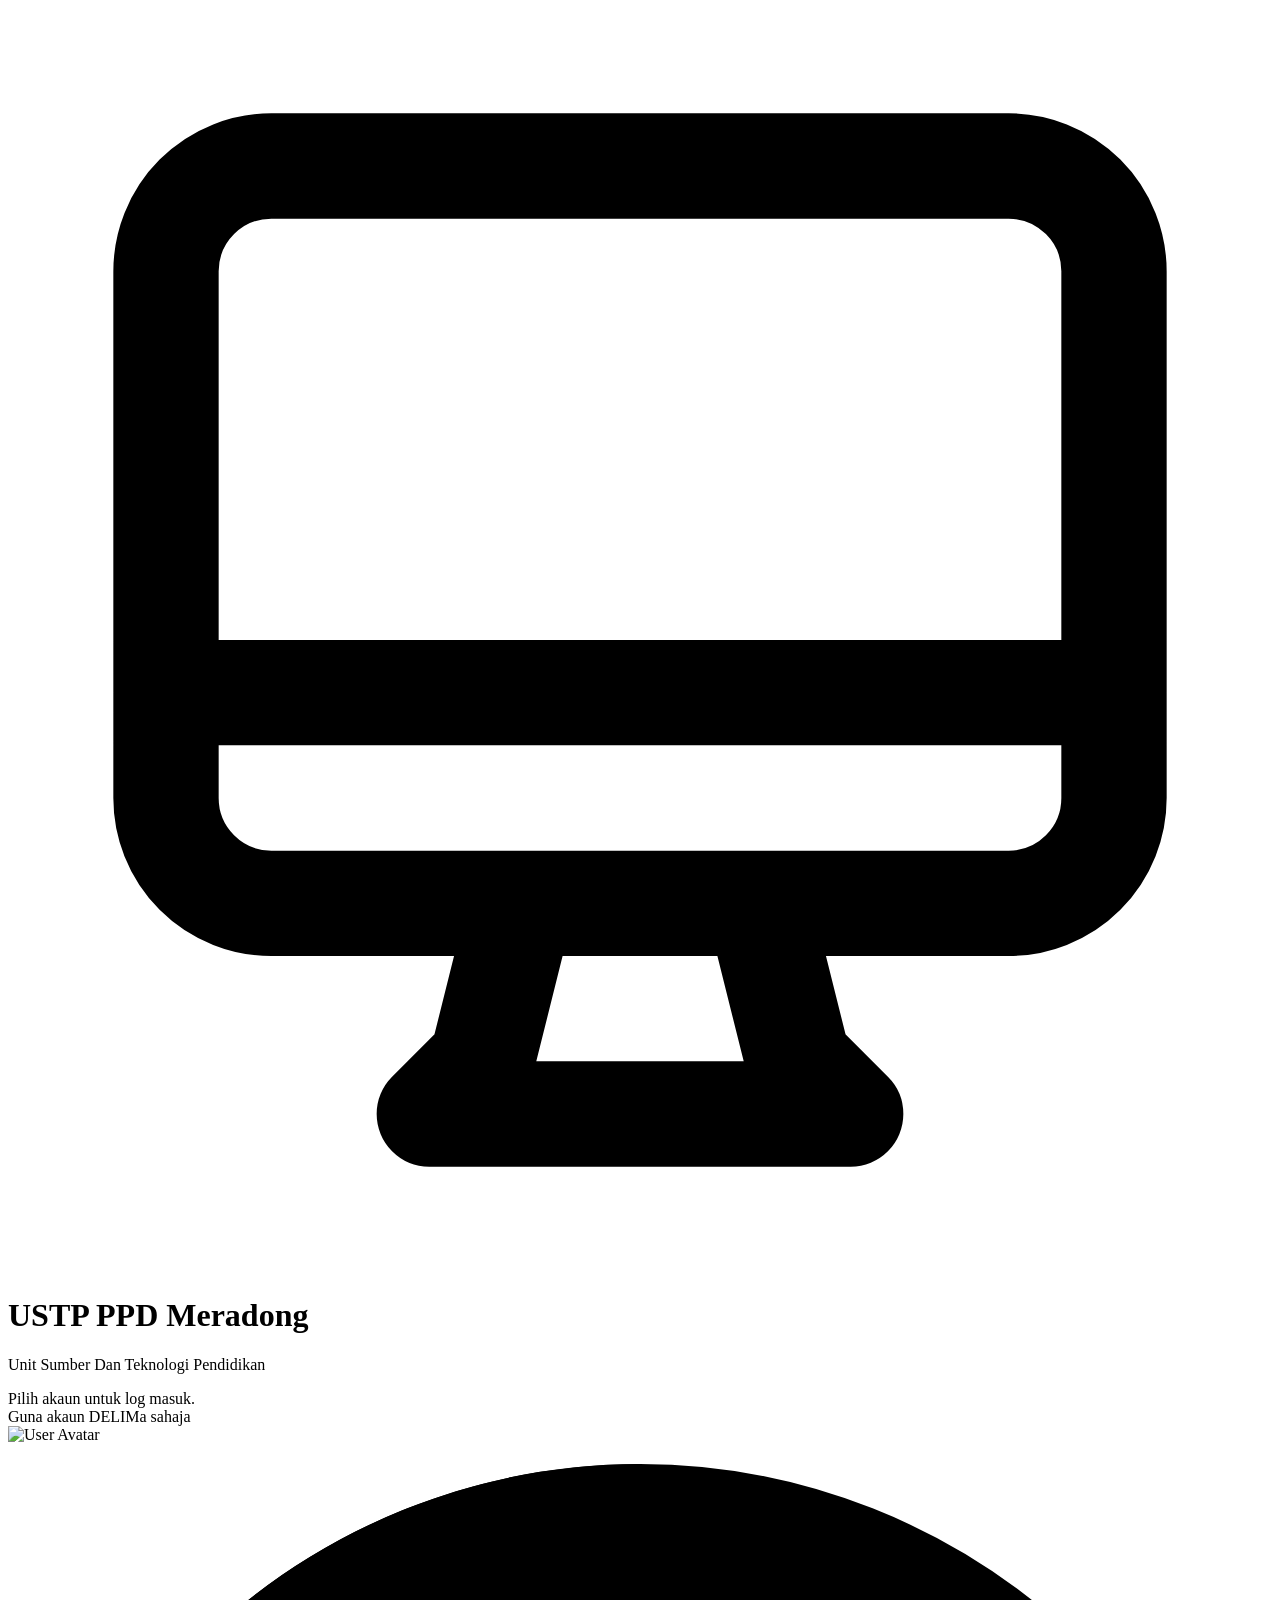
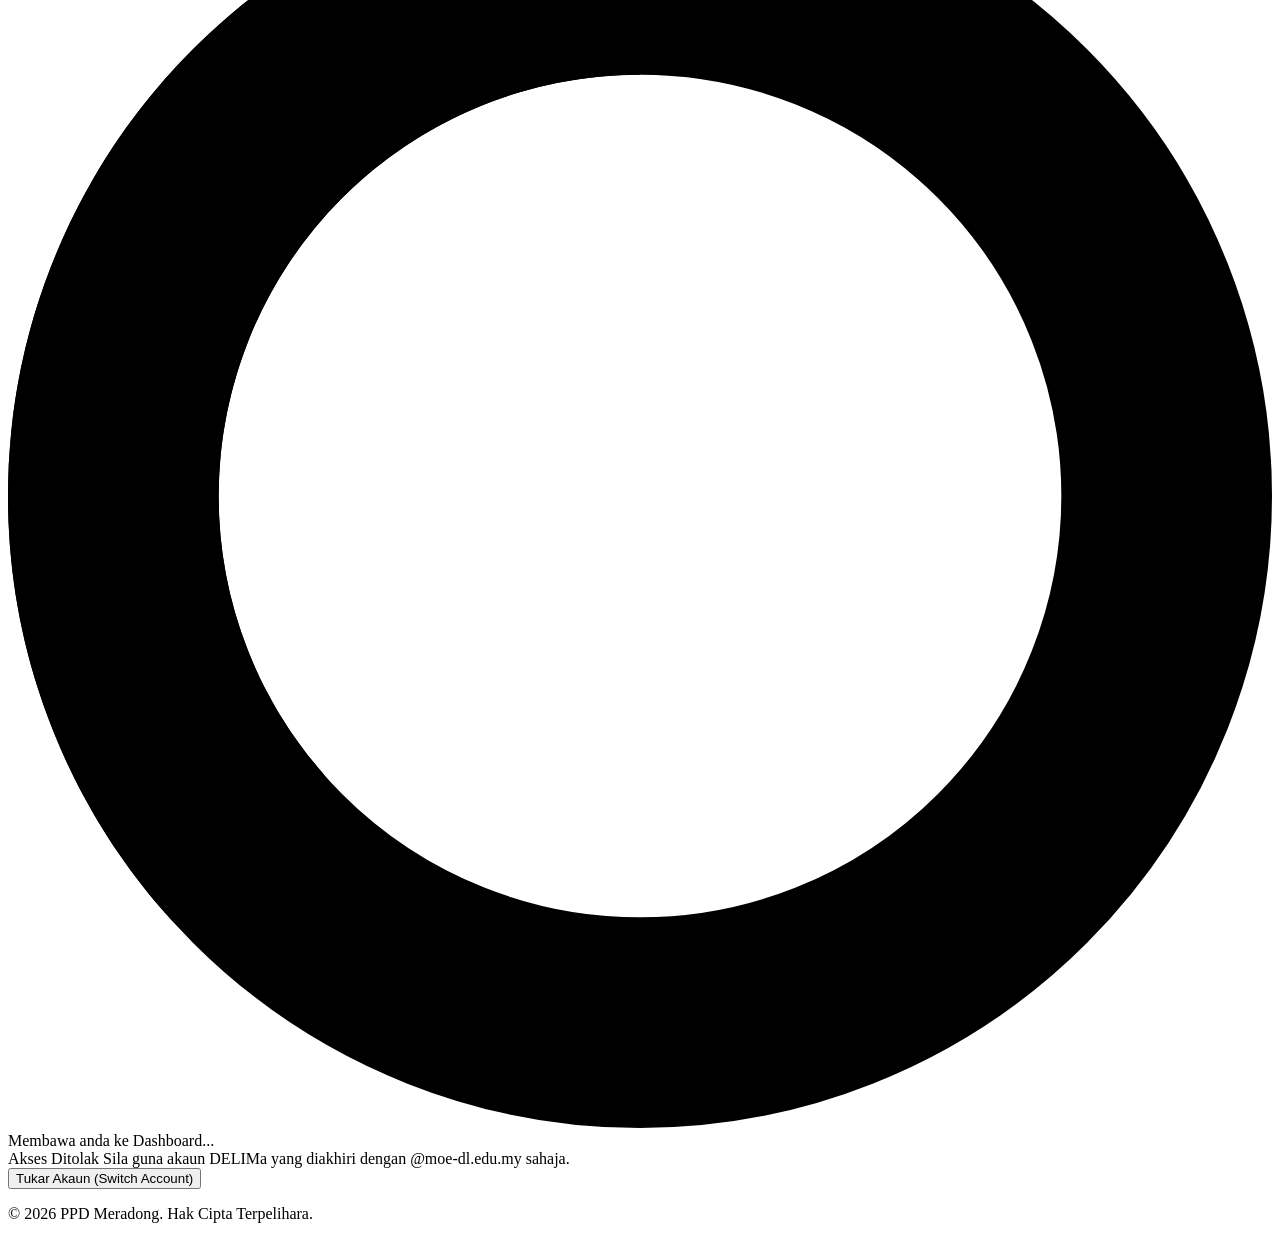
==== commit d4bd4be1: "stand out using delima" ====
--- a/index.html
+++ b/index.html
@@ -49,7 +49,14 @@
         <div class="p-8">
             <!-- State 1: Bahagian Log Masuk -->
             <div id="login-section" class="flex flex-col items-center transition-all duration-300">
-                <p class="text-center text-gray-600 font-medium mb-6">Pilih akaun untuk log masuk. Guna akaun DELIMa sahaja.</p>
+                
+                <!-- Teks Perhatian Moden (Pulse Animation) -->
+                <div class="text-center text-gray-600 font-medium mb-6">
+                    Pilih akaun untuk log masuk.<br>
+                    <span class="inline-block mt-3 px-4 py-1.5 bg-blue-50 text-blue-700 border border-blue-200 rounded-full font-bold text-sm tracking-wide shadow-sm animate-pulse">
+                        Guna akaun DELIMa sahaja
+                    </span>
+                </div>
                 
                 <!-- Bekas Butang Log Masuk Google -->
                 <div id="buttonDiv" class="w-full flex justify-center"></div>
@@ -107,10 +114,13 @@
             google.accounts.id.initialize({
                 client_id: GOOGLE_CLIENT_ID,
                 callback: handleCredentialResponse,
-                auto_select: false,
+                auto_select: true, // Ditukar ke true untuk auto login
             });
             
             renderGoogleButton();
+            
+            // Panggil fungsi prompt untuk mencetuskan auto-login jika memenuhi syarat
+            google.accounts.id.prompt();
         };
 
         function renderGoogleButton() {
